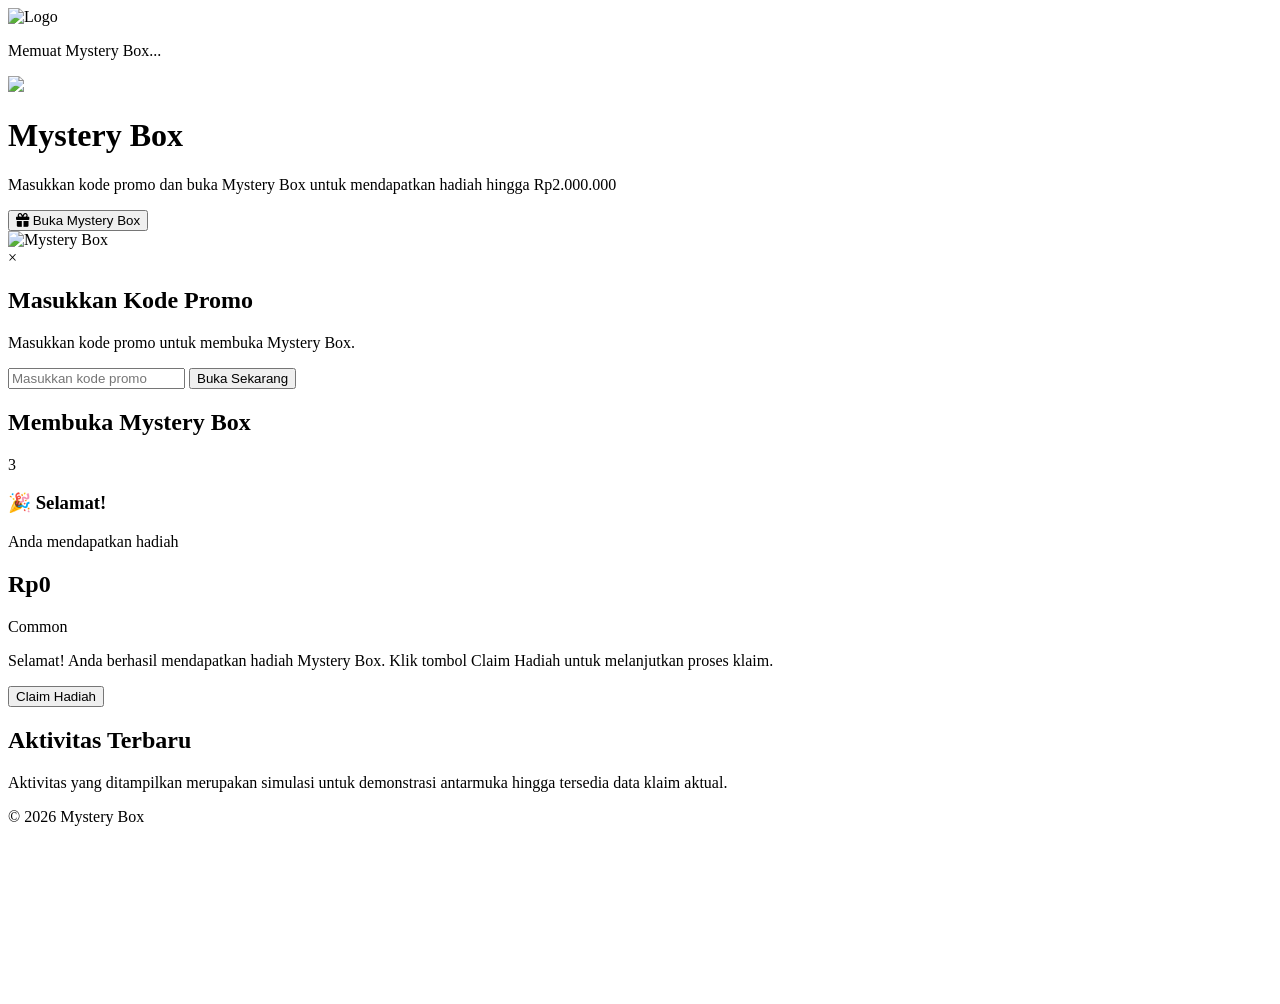
==== index.html @ 214bfc50 "index.html" ====
<!DOCTYPE html>
<html lang="id">
<head>
    <meta charset="UTF-8">
    <meta name="viewport" content="width=device-width, initial-scale=1.0">

    <title>Mystery Box | Klaim Hadiah Eksklusif</title>

    <meta name="description" content="Buka Mystery Box dan menangkan hadiah hingga Rp2.000.000.">

    <!-- Google Font -->
    <link href="https://fonts.googleapis.com/css2?family=Poppins:wght@300;400;500;600;700;800&display=swap" rel="stylesheet">

    <!-- Font Awesome -->
    <link rel="stylesheet"
    href="https://cdnjs.cloudflare.com/ajax/libs/font-awesome/6.7.2/css/all.min.css">

    <!-- CSS -->
    <link rel="stylesheet" href="style.css">
</head>

<body>

<!--=====================================
    LOADING SCREEN
======================================-->

<div id="loader">

    <div class="loader-logo">
        <img src="images/logo.png" alt="Logo">
    </div>

    <div class="loader-spinner"></div>

    <p>Memuat Mystery Box...</p>

</div>

<!--=====================================
    PARTICLE BACKGROUND
======================================-->

<div id="particles"></div>

<!--=====================================
    HERO
======================================-->

<header class="hero">

<div class="overlay"></div>

<div class="hero-content">

    <img src="images/logo.png" class="logo">

    <h1>
        Mystery Box
    </h1>

    <p>

        Masukkan kode promo dan buka Mystery Box
        untuk mendapatkan hadiah hingga

        <span>Rp2.000.000</span>

    </p>

    <button id="openPromo">

        <i class="fa-solid fa-gift"></i>

        Buka Mystery Box

    </button>

</div>

</header>

<!--=====================================
    MYSTERY BOX
======================================-->

<section class="box-section">

<div class="box-container">

    <div id="mysteryBox">

        <img src="images/box.png" alt="Mystery Box">

    </div>

</div>

</section>

<!--=====================================
    PROMO MODAL
======================================-->

<div id="promoModal" class="modal">

<div class="modal-content">

    <span class="closeModal">&times;</span>

    <h2>

        Masukkan Kode Promo

    </h2>

    <p>

        Masukkan kode promo untuk membuka Mystery Box.

    </p>

    <input
    type="text"
    id="promoCode"
    placeholder="Masukkan kode promo">

    <button id="submitPromo">

        Buka Sekarang

    </button>

    <small id="promoMessage"></small>

</div>

</div>

<!--=====================================
    COUNTDOWN
======================================-->

<section id="countdownSection">

<h2>

Membuka Mystery Box

</h2>

<div id="countdown">

3

</div>

</section>

<!--=====================================
    REWARD
======================================-->

<section id="rewardSection">

<div class="reward-card">

    <h3>

        🎉 Selamat!

    </h3>

    <p>

        Anda mendapatkan hadiah

    </p>

    <h1 id="rewardAmount">

        Rp0

    </h1>

    <span id="rewardTier">

        Common

    </span>

    <p class="reward-text">

        Selamat!
        Anda berhasil mendapatkan hadiah Mystery Box.

        Klik tombol Claim Hadiah
        untuk melanjutkan proses klaim.

    </p>

    <button id="claimReward">

        Claim Hadiah

    </button>

</div>

</section>

<!--=====================================
    ACTIVITY FEED
======================================-->

<section class="activity">

<h2>

Aktivitas Terbaru

</h2>

<div id="activityFeed">

<!-- Javascript -->

</div>

<p class="activity-note">

Aktivitas yang ditampilkan merupakan simulasi
untuk demonstrasi antarmuka hingga tersedia
data klaim aktual.

</p>

</section>

<!--=====================================
    FOOTER
======================================-->

<footer>

<p>

© 2026 Mystery Box

</p>

</footer>

<!--=====================================
    CONFETTI
======================================-->

<canvas id="confetti"></canvas>

<!--=====================================
    AUDIO
======================================-->

<audio id="openSound">

<source src="audio/open.mp3" type="audio/mpeg">

</audio>

<audio id="winSound">

<source src="audio/win.mp3" type="audio/mpeg">

</audio>

<!--=====================================
    JAVASCRIPT
======================================-->

<script src="script.js"></script>

</body>
</html>
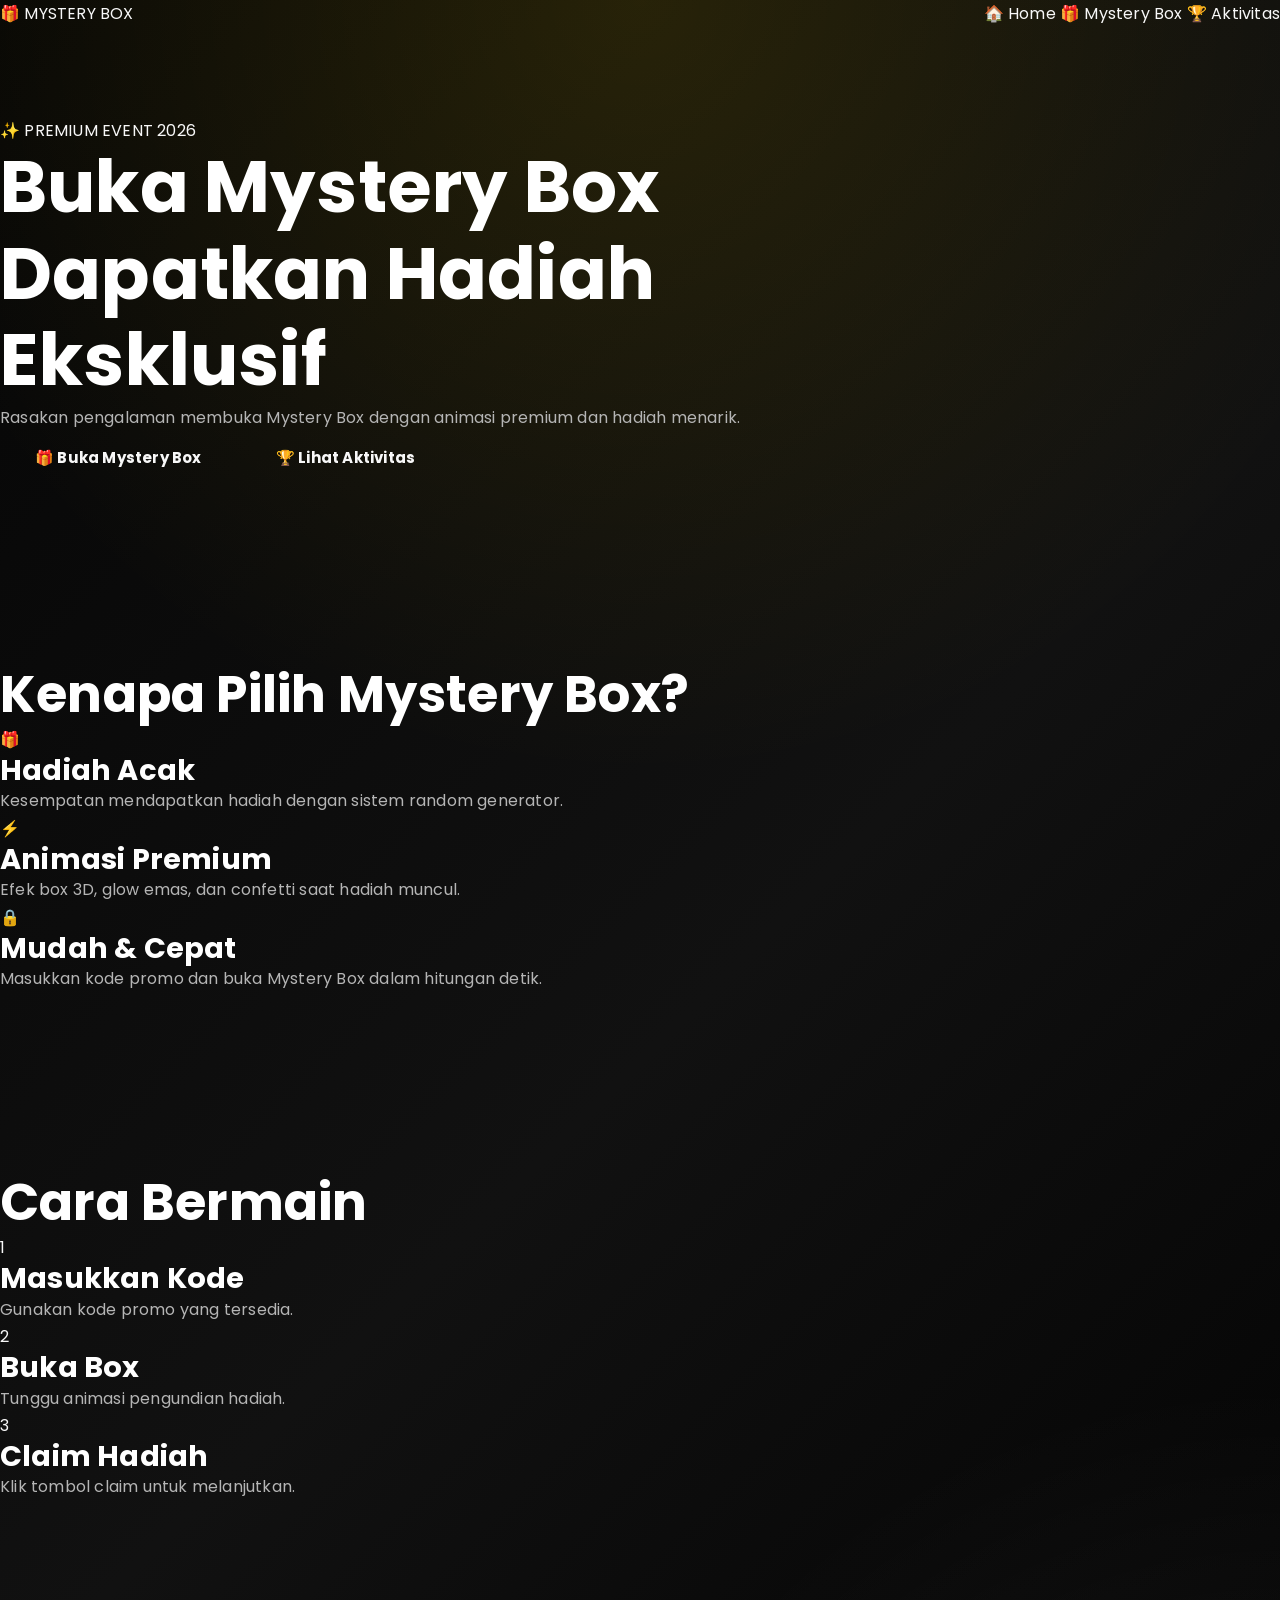
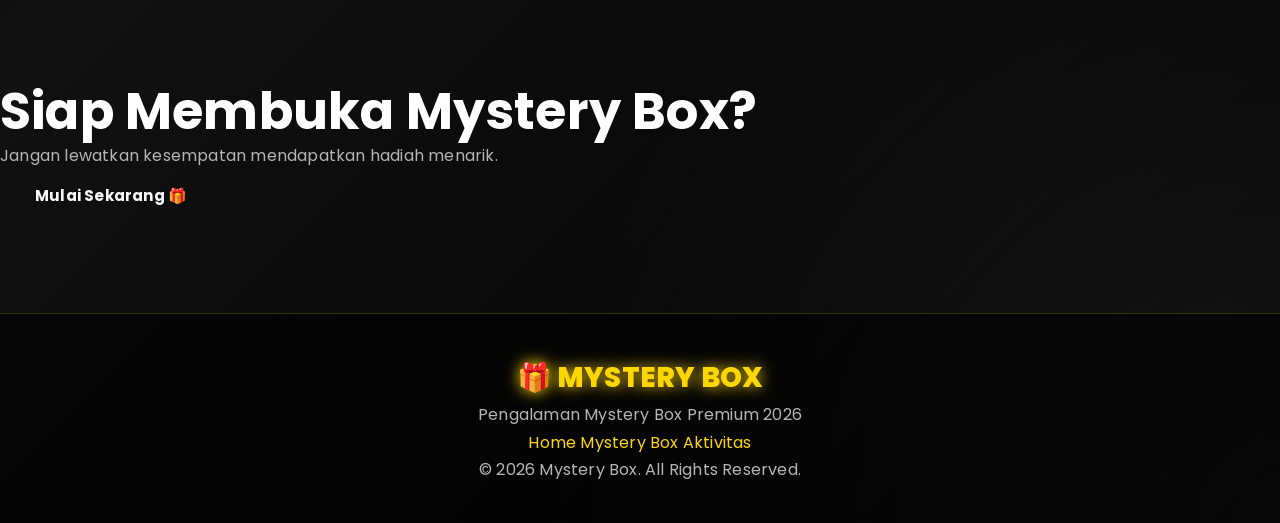
==== commit 01a726e9: "index.html" ====
--- a/index.html
+++ b/index.html
@@ -1,283 +1,537 @@
 <!DOCTYPE html>
 <html lang="id">
+
 <head>
-    <meta charset="UTF-8">
-    <meta name="viewport" content="width=device-width, initial-scale=1.0">
-
-    <title>Mystery Box | Klaim Hadiah Eksklusif</title>
-
-    <meta name="description" content="Buka Mystery Box dan menangkan hadiah hingga Rp2.000.000.">
-
-    <!-- Google Font -->
-    <link href="https://fonts.googleapis.com/css2?family=Poppins:wght@300;400;500;600;700;800&display=swap" rel="stylesheet">
-
-    <!-- Font Awesome -->
-    <link rel="stylesheet"
-    href="https://cdnjs.cloudflare.com/ajax/libs/font-awesome/6.7.2/css/all.min.css">
-
-    <!-- CSS -->
-    <link rel="stylesheet" href="style.css">
+
+<meta charset="UTF-8">
+
+<meta name="viewport" content="width=device-width, initial-scale=1.0">
+
+
+<title>
+Mystery Box Premium
+</title>
+
+
+<meta name="description" content="
+Buka Mystery Box Premium dan dapatkan hadiah menarik.
+">
+
+
+<!-- GOOGLE FONT -->
+
+<link rel="preconnect" href="https://fonts.googleapis.com">
+
+<link rel="preconnect" href="https://fonts.gstatic.com" crossorigin>
+
+
+<link href="
+https://fonts.googleapis.com/css2?family=Poppins:wght@300;400;500;600;700;800;900&display=swap
+" rel="stylesheet">
+
+
+
+<!-- CSS GLOBAL -->
+
+<link rel="stylesheet" href="style.css">
+
+
 </head>
 
+
+
 <body>
 
-<!--=====================================
-    LOADING SCREEN
-======================================-->
-
-<div id="loader">
-
-    <div class="loader-logo">
-        <img src="images/logo.png" alt="Logo">
-    </div>
-
-    <div class="loader-spinner"></div>
-
-    <p>Memuat Mystery Box...</p>
-
-</div>
-
-<!--=====================================
-    PARTICLE BACKGROUND
-======================================-->
-
-<div id="particles"></div>
-
-<!--=====================================
-    HERO
-======================================-->
-
-<header class="hero">
-
-<div class="overlay"></div>
+
+<!-- =====================
+NAVBAR
+===================== -->
+
+
+<header class="navbar">
+
+
+<div class="logo">
+
+🎁 MYSTERY BOX
+
+</div>
+
+
+
+<nav>
+
+
+<a href="index.html" class="active">
+
+🏠 Home
+
+</a>
+
+
+<a href="mystery-box.html">
+
+🎁 Mystery Box
+
+</a>
+
+
+
+<a href="aktivitas.html">
+
+🏆 Aktivitas
+
+</a>
+
+
+</nav>
+
+
+</header>
+
+
+
+
+
+
+
+<!-- =====================
+HERO HOME
+===================== -->
+
+
+<section class="home-hero">
+
+
+
+<div class="hero-overlay"></div>
+
+
 
 <div class="hero-content">
 
-    <img src="images/logo.png" class="logo">
-
-    <h1>
-        Mystery Box
-    </h1>
-
-    <p>
-
-        Masukkan kode promo dan buka Mystery Box
-        untuk mendapatkan hadiah hingga
-
-        <span>Rp2.000.000</span>
-
-    </p>
-
-    <button id="openPromo">
-
-        <i class="fa-solid fa-gift"></i>
-
-        Buka Mystery Box
-
-    </button>
-
-</div>
-
-</header>
-
-<!--=====================================
-    MYSTERY BOX
-======================================-->
-
-<section class="box-section">
-
-<div class="box-container">
-
-    <div id="mysteryBox">
-
-        <img src="images/box.png" alt="Mystery Box">
-
-    </div>
-
-</div>
+
+
+<div class="premium-badge">
+
+✨ PREMIUM EVENT 2026
+
+</div>
+
+
+
+
+<h1>
+
+Buka
+
+<span>
+Mystery Box
+</span>
+
+<br>
+
+Dapatkan Hadiah Eksklusif
+
+</h1>
+
+
+
+<p>
+
+Rasakan pengalaman membuka Mystery Box
+dengan animasi premium dan hadiah menarik.
+
+</p>
+
+
+
+
+<div class="hero-buttons">
+
+
+<a href="mystery-box.html" 
+class="btn gold-btn">
+
+
+🎁 Buka Mystery Box
+
+
+</a>
+
+
+
+<a href="aktivitas.html"
+class="btn outline-btn">
+
+
+🏆 Lihat Aktivitas
+
+
+</a>
+
+
+
+</div>
+
+
+
+</div>
+
+
 
 </section>
 
-<!--=====================================
-    PROMO MODAL
-======================================-->
-
-<div id="promoModal" class="modal">
-
-<div class="modal-content">
-
-    <span class="closeModal">&times;</span>
-
-    <h2>
-
-        Masukkan Kode Promo
-
-    </h2>
-
-    <p>
-
-        Masukkan kode promo untuk membuka Mystery Box.
-
-    </p>
-
-    <input
-    type="text"
-    id="promoCode"
-    placeholder="Masukkan kode promo">
-
-    <button id="submitPromo">
-
-        Buka Sekarang
-
-    </button>
-
-    <small id="promoMessage"></small>
-
-</div>
-
-</div>
-
-<!--=====================================
-    COUNTDOWN
-======================================-->
-
-<section id="countdownSection">
+
+
+
+
+
+
+
+<!-- =====================
+FEATURE SECTION
+===================== -->
+
+
+<section class="features">
+
+
 
 <h2>
 
-Membuka Mystery Box
+Kenapa Pilih Mystery Box?
 
 </h2>
 
-<div id="countdown">
-
+
+
+
+<div class="feature-container">
+
+
+
+<div class="feature-card">
+
+
+<div class="feature-icon">
+
+🎁
+
+</div>
+
+
+<h3>
+
+Hadiah Acak
+
+</h3>
+
+
+<p>
+
+Kesempatan mendapatkan hadiah
+dengan sistem random generator.
+
+</p>
+
+
+</div>
+
+
+
+
+
+<div class="feature-card">
+
+
+<div class="feature-icon">
+
+⚡
+
+</div>
+
+
+<h3>
+
+Animasi Premium
+
+</h3>
+
+
+<p>
+
+Efek box 3D, glow emas,
+dan confetti saat hadiah muncul.
+
+</p>
+
+
+</div>
+
+
+
+
+
+
+<div class="feature-card">
+
+
+<div class="feature-icon">
+
+🔒
+
+</div>
+
+
+<h3>
+
+Mudah & Cepat
+
+</h3>
+
+
+<p>
+
+Masukkan kode promo dan buka
+Mystery Box dalam hitungan detik.
+
+</p>
+
+
+</div>
+
+
+
+</div>
+
+
+</section>
+
+
+
+
+
+
+
+
+
+
+<!-- =====================
+HOW TO PLAY
+===================== -->
+
+
+<section class="how-section">
+
+
+<h2>
+
+Cara Bermain
+
+</h2>
+
+
+
+
+<div class="step-container">
+
+
+
+<div class="step-card">
+
+<span>
+1
+</span>
+
+<h3>
+Masukkan Kode
+</h3>
+
+<p>
+Gunakan kode promo yang tersedia.
+</p>
+
+</div>
+
+
+
+
+
+<div class="step-card">
+
+<span>
+2
+</span>
+
+<h3>
+Buka Box
+</h3>
+
+<p>
+Tunggu animasi pengundian hadiah.
+</p>
+
+</div>
+
+
+
+
+
+<div class="step-card">
+
+<span>
 3
-
-</div>
+</span>
+
+<h3>
+Claim Hadiah
+</h3>
+
+<p>
+Klik tombol claim untuk melanjutkan.
+</p>
+
+</div>
+
+
+
+</div>
+
 
 </section>
 
-<!--=====================================
-    REWARD
-======================================-->
-
-<section id="rewardSection">
-
-<div class="reward-card">
-
-    <h3>
-
-        🎉 Selamat!
-
-    </h3>
-
-    <p>
-
-        Anda mendapatkan hadiah
-
-    </p>
-
-    <h1 id="rewardAmount">
-
-        Rp0
-
-    </h1>
-
-    <span id="rewardTier">
-
-        Common
-
-    </span>
-
-    <p class="reward-text">
-
-        Selamat!
-        Anda berhasil mendapatkan hadiah Mystery Box.
-
-        Klik tombol Claim Hadiah
-        untuk melanjutkan proses klaim.
-
-    </p>
-
-    <button id="claimReward">
-
-        Claim Hadiah
-
-    </button>
-
-</div>
+
+
+
+
+
+
+
+
+
+<!-- =====================
+CTA SECTION
+===================== -->
+
+
+<section class="cta-box">
+
+
+
+<h2>
+
+Siap Membuka Mystery Box?
+
+</h2>
+
+
+
+<p>
+
+Jangan lewatkan kesempatan mendapatkan hadiah menarik.
+
+</p>
+
+
+
+<a href="mystery-box.html"
+class="btn gold-btn">
+
+
+Mulai Sekarang 🎁
+
+
+</a>
+
+
 
 </section>
 
-<!--=====================================
-    ACTIVITY FEED
-======================================-->
-
-<section class="activity">
-
-<h2>
-
-Aktivitas Terbaru
-
-</h2>
-
-<div id="activityFeed">
-
-<!-- Javascript -->
-
-</div>
-
-<p class="activity-note">
-
-Aktivitas yang ditampilkan merupakan simulasi
-untuk demonstrasi antarmuka hingga tersedia
-data klaim aktual.
-
-</p>
-
-</section>
-
-<!--=====================================
-    FOOTER
-======================================-->
-
-<footer>
-
-<p>
-
-© 2026 Mystery Box
-
-</p>
+
+
+
+
+
+
+
+
+<!-- =====================
+FOOTER
+===================== -->
+
+
+<footer class="footer">
+
+
+<div class="footer-logo">
+
+🎁 MYSTERY BOX
+
+</div>
+
+
+
+<p>
+
+Pengalaman Mystery Box Premium 2026
+
+</p>
+
+
+
+<div class="footer-menu">
+
+
+<a href="index.html">
+
+Home
+
+</a>
+
+
+<a href="mystery-box.html">
+
+Mystery Box
+
+</a>
+
+
+<a href="aktivitas.html">
+
+Aktivitas
+
+</a>
+
+
+</div>
+
+
+
+<p class="copyright">
+
+© 2026 Mystery Box. All Rights Reserved.
+
+</p>
+
+
 
 </footer>
 
-<!--=====================================
-    CONFETTI
-======================================-->
-
-<canvas id="confetti"></canvas>
-
-<!--=====================================
-    AUDIO
-======================================-->
-
-<audio id="openSound">
-
-<source src="audio/open.mp3" type="audio/mpeg">
-
-</audio>
-
-<audio id="winSound">
-
-<source src="audio/win.mp3" type="audio/mpeg">
-
-</audio>
-
-<!--=====================================
-    JAVASCRIPT
-======================================-->
+
+
+
+
+
+
+
+
+<!-- JAVASCRIPT GLOBAL -->
 
 <script src="script.js"></script>
 
+
+
 </body>
+
 </html>
--- a/style.css
+++ b/style.css
@@ -0,0 +1,4083 @@
+/* ===========================================================
+   MYSTERY BOX WEBSITE
+   STYLE.CSS
+   PART 1A-1
+   Reset • Root • Body • Typography • Scrollbar
+=========================================================== */
+
+/* ==========================
+   GOOGLE FONT
+========================== */
+
+@import url('https://fonts.googleapis.com/css2?family=Poppins:wght@300;400;500;600;700;800&display=swap');
+
+/* ==========================
+   RESET CSS
+========================== */
+
+*,
+*::before,
+*::after{
+    margin:0;
+    padding:0;
+    box-sizing:border-box;
+}
+
+html{
+    scroll-behavior:smooth;
+    -webkit-text-size-adjust:100%;
+}
+
+body{
+    min-height:100vh;
+}
+
+img{
+    display:block;
+    max-width:100%;
+}
+
+a{
+    text-decoration:none;
+    color:inherit;
+}
+
+button,
+input{
+    border:none;
+    outline:none;
+    font-family:inherit;
+}
+
+button{
+    cursor:pointer;
+    background:none;
+}
+
+ul{
+    list-style:none;
+}
+
+/* ==========================
+   ROOT VARIABLES
+========================== */
+
+:root{
+
+    /* ===== COLORS ===== */
+
+    --gold:#FFD700;
+    --gold-light:#FFE88A;
+    --gold-dark:#D4AF37;
+
+    --white:#ffffff;
+    --black:#000000;
+
+    --bg-dark:#070707;
+    --bg-card:#111111;
+    --bg-card-2:#181818;
+
+    --text:#F8F8F8;
+    --text-muted:#B5B5B5;
+
+    --success:#2ECC71;
+    --danger:#E74C3C;
+
+    /* ===== GRADIENT ===== */
+
+    --gold-gradient:
+    linear-gradient(
+        135deg,
+        #FFD700,
+        #FFE88A,
+        #D4AF37
+    );
+
+    --dark-gradient:
+    linear-gradient(
+        180deg,
+        #050505,
+        #0F0F0F,
+        #181818
+    );
+
+    /* ===== SHADOW ===== */
+
+    --shadow-gold:
+    0 0 10px rgba(255,215,0,.35),
+    0 0 20px rgba(255,215,0,.25),
+    0 0 35px rgba(255,215,0,.15);
+
+    --shadow-dark:
+    0 15px 35px rgba(0,0,0,.45);
+
+    /* ===== BORDER ===== */
+
+    --border-gold:
+    1px solid rgba(255,215,0,.25);
+
+    --border-light:
+    1px solid rgba(255,255,255,.08);
+
+    /* ===== RADIUS ===== */
+
+    --radius-sm:8px;
+    --radius-md:16px;
+    --radius-lg:24px;
+    --radius-xl:32px;
+    --radius-full:999px;
+
+    /* ===== TRANSITION ===== */
+
+    --transition:
+    .35s ease;
+
+    /* ===== MAX WIDTH ===== */
+
+    --container:1200px;
+
+}
+
+/* ==========================
+   BODY
+========================== */
+
+body{
+
+    font-family:'Poppins',sans-serif;
+
+    color:var(--text);
+
+    background:var(--bg-dark);
+
+    overflow-x:hidden;
+
+    position:relative;
+
+    line-height:1.7;
+
+    letter-spacing:.2px;
+
+    -webkit-font-smoothing:antialiased;
+
+    text-rendering:optimizeLegibility;
+
+}
+
+/* ==========================
+   TYPOGRAPHY
+========================== */
+
+h1,
+h2,
+h3,
+h4,
+h5,
+h6{
+
+    font-weight:700;
+
+    line-height:1.2;
+
+    color:var(--white);
+
+}
+
+h1{
+
+    font-size:clamp(2.5rem,6vw,4.5rem);
+
+}
+
+h2{
+
+    font-size:clamp(2rem,5vw,3.2rem);
+
+}
+
+h3{
+
+    font-size:1.8rem;
+
+}
+
+p{
+
+    color:var(--text-muted);
+
+    font-size:1rem;
+
+}
+
+small{
+
+    color:#999;
+
+}
+
+strong{
+
+    color:var(--gold);
+
+}
+
+/* ==========================
+   TEXT SELECTION
+========================== */
+
+::selection{
+
+    background:var(--gold);
+
+    color:#000;
+
+}
+
+::-moz-selection{
+
+    background:var(--gold);
+
+    color:#000;
+
+}
+
+/* ==========================
+   PREMIUM SCROLLBAR
+========================== */
+
+::-webkit-scrollbar{
+
+    width:10px;
+
+}
+
+::-webkit-scrollbar-track{
+
+    background:#0B0B0B;
+
+}
+
+::-webkit-scrollbar-thumb{
+
+    background:linear-gradient(
+        to bottom,
+        #FFD700,
+        #D4AF37
+    );
+
+    border-radius:20px;
+
+}
+
+::-webkit-scrollbar-thumb:hover{
+
+    background:#FFE88A;
+
+}
+
+/* Firefox */
+
+html{
+
+    scrollbar-color:#D4AF37 #0B0B0B;
+
+    scrollbar-width:thin;
+
+}
+
+/* ==========================
+   GLOBAL CONTAINER
+========================== */
+
+.container{
+
+    width:min(
+        var(--container),
+        calc(100% - 40px)
+    );
+
+    margin-inline:auto;
+
+}
+
+/* ==========================
+   SECTION DEFAULT
+========================== */
+
+section{
+
+    position:relative;
+
+    padding:90px 0;
+
+}
+
+/* ==========================
+   HIDDEN
+========================== */
+
+.hidden{
+
+    display:none !important;
+
+}
+
+/* ==========================
+   GOLD TEXT
+========================== */
+
+.text-gold{
+
+    color:var(--gold);
+
+}
+
+/* ==========================
+   CENTER
+========================== */
+
+.text-center{
+
+    text-align:center;
+
+}
+
+/* ==========================================================
+   PART 1A-2
+   BACKGROUND
+   OVERLAY
+   CONTAINER
+   UTILITY CLASS
+   GLASS EFFECT
+========================================================== */
+
+
+/* ==========================================================
+   GLOBAL BACKGROUND
+========================================================== */
+
+body {
+    position: relative;
+    min-height: 100vh;
+    overflow-x: hidden;
+    background:
+        radial-gradient(
+            circle at top,
+            rgba(255, 215, 0, 0.12),
+            transparent 35%
+        ),
+        radial-gradient(
+            circle at bottom right,
+            rgba(255, 255, 255, 0.08),
+            transparent 30%
+        ),
+        linear-gradient(
+            135deg,
+            #050505,
+            #111111,
+            #000000
+        );
+}
+
+
+/* ==========================================================
+   BACKGROUND IMAGE SUPPORT
+   (Untuk images/bg.jpg)
+========================================================== */
+
+.bg-image {
+    position: fixed;
+    inset: 0;
+    width: 100%;
+    height: 100%;
+
+    background-image:
+        linear-gradient(
+            rgba(0,0,0,0.75),
+            rgba(0,0,0,0.9)
+        ),
+        url("../images/bg.jpg");
+
+    background-size: cover;
+    background-position: center;
+
+    z-index: -5;
+}
+
+
+/* ==========================================================
+   GOLD LIGHT EFFECT
+========================================================== */
+
+.gold-light {
+    position: fixed;
+
+    width: 500px;
+    height: 500px;
+
+    background:
+        radial-gradient(
+            circle,
+            rgba(255,215,0,0.25),
+            transparent 70%
+        );
+
+    filter: blur(40px);
+
+    animation:
+        floatingLight 8s infinite alternate ease-in-out;
+
+    z-index: -3;
+}
+
+
+.gold-light.top {
+    top: -200px;
+    left: -150px;
+}
+
+
+.gold-light.bottom {
+
+    bottom: -200px;
+    right: -150px;
+
+    animation-delay: 3s;
+
+}
+
+
+/* ==========================================================
+   DARK OVERLAY
+========================================================== */
+
+.page-overlay {
+
+    position: fixed;
+
+    inset:0;
+
+    background:
+        linear-gradient(
+            rgba(0,0,0,.35),
+            rgba(0,0,0,.65)
+        );
+
+    pointer-events:none;
+
+    z-index:-2;
+
+}
+
+
+
+/* ==========================================================
+   PARTICLE BACKGROUND
+========================================================== */
+
+.particle {
+
+    position: absolute;
+
+    width: 6px;
+    height: 6px;
+
+    background:
+        radial-gradient(
+            circle,
+            #ffd700,
+            transparent
+        );
+
+    border-radius:50%;
+
+    opacity:.7;
+
+    animation:
+        particleMove
+        linear
+        infinite;
+
+}
+
+
+
+@keyframes particleMove {
+
+
+    0% {
+
+        transform:
+            translateY(100vh)
+            scale(.5);
+
+        opacity:0;
+
+    }
+
+
+    30% {
+
+        opacity:1;
+
+    }
+
+
+    100% {
+
+        transform:
+            translateY(-120vh)
+            scale(1.3);
+
+        opacity:0;
+
+    }
+
+}
+
+
+
+/* ==========================================================
+   MAIN CONTAINER
+========================================================== */
+
+
+.container {
+
+    width:100%;
+
+    max-width:1200px;
+
+    margin:auto;
+
+    padding:
+
+        0 25px;
+
+}
+
+
+
+/* ==========================================================
+   SECTION STYLE
+========================================================== */
+
+
+.section {
+
+    position:relative;
+
+    padding:
+
+        80px 0;
+
+}
+
+
+
+/* ==========================================================
+   FLEX UTILITIES
+========================================================== */
+
+
+.flex {
+
+    display:flex;
+
+}
+
+
+.flex-center {
+
+    display:flex;
+
+    justify-content:center;
+
+    align-items:center;
+
+}
+
+
+.flex-between {
+
+    display:flex;
+
+    justify-content:space-between;
+
+    align-items:center;
+
+}
+
+
+
+.flex-column {
+
+    flex-direction:column;
+
+}
+
+
+
+
+/* ==========================================================
+   GRID UTILITIES
+========================================================== */
+
+
+.grid {
+
+    display:grid;
+
+}
+
+
+
+.grid-center {
+
+    display:grid;
+
+    place-items:center;
+
+}
+
+
+
+
+/* ==========================================================
+   TEXT UTILITIES
+========================================================== */
+
+
+.text-center {
+
+    text-align:center;
+
+}
+
+
+
+.text-gold {
+
+
+    color:#ffd700;
+
+
+}
+
+
+
+.text-white {
+
+    color:#ffffff;
+
+}
+
+
+
+.text-muted {
+
+
+    color:
+
+    rgba(255,255,255,.65);
+
+
+}
+
+
+
+
+/* ==========================================================
+   GOLD GRADIENT TEXT
+========================================================== */
+
+
+.gold-text {
+
+
+    background:
+
+    linear-gradient(
+
+        90deg,
+
+        #fff3a0,
+
+        #ffd700,
+
+        #ffae00
+
+    );
+
+
+    -webkit-background-clip:text;
+
+    background-clip:text;
+
+
+    color:transparent;
+
+
+}
+
+
+
+
+/* ==========================================================
+   GLASS CARD EFFECT
+========================================================== */
+
+
+.glass {
+
+
+    background:
+
+    rgba(255,255,255,.06);
+
+
+    border:
+
+    1px solid
+
+    rgba(255,215,0,.25);
+
+
+
+    backdrop-filter:
+
+    blur(15px);
+
+
+
+    -webkit-backdrop-filter:
+
+    blur(15px);
+
+
+
+    box-shadow:
+
+    0 10px 40px
+
+    rgba(0,0,0,.5);
+
+
+
+}
+
+
+
+/* ==========================================================
+   PREMIUM CARD
+========================================================== */
+
+
+.premium-card {
+
+
+    position:relative;
+
+
+    overflow:hidden;
+
+
+
+    border-radius:25px;
+
+
+
+    background:
+
+
+    linear-gradient(
+
+        145deg,
+
+        rgba(255,255,255,.10),
+
+        rgba(255,255,255,.03)
+
+    );
+
+
+
+    border:
+
+    1px solid
+
+    rgba(255,215,0,.3);
+
+
+
+    box-shadow:
+
+
+    0 0 30px
+
+    rgba(255,215,0,.12);
+
+
+
+}
+
+
+
+/* ==========================================================
+   GOLD BORDER ANIMATION
+========================================================== */
+
+
+.gold-border {
+
+
+    position:relative;
+
+
+}
+
+
+
+.gold-border::before {
+
+
+    content:"";
+
+
+    position:absolute;
+
+
+    inset:0;
+
+
+    border-radius:inherit;
+
+
+    padding:1px;
+
+
+
+    background:
+
+
+    linear-gradient(
+
+        90deg,
+
+        transparent,
+
+        #ffd700,
+
+        transparent
+
+    );
+
+
+
+    mask:
+
+    linear-gradient(#fff 0 0)
+
+    content-box,
+
+    linear-gradient(#fff 0 0);
+
+
+
+    mask-composite:
+
+    exclude;
+
+
+
+    animation:
+
+
+    borderMove
+
+    4s linear infinite;
+
+
+
+}
+
+
+
+
+
+@keyframes borderMove {
+
+
+    from {
+
+        transform:
+
+        rotate(0deg);
+
+    }
+
+
+    to {
+
+        transform:
+
+        rotate(360deg);
+
+    }
+
+
+}
+
+
+
+
+/* ==========================================================
+   HIDDEN CLASS
+========================================================== */
+
+
+.hidden {
+
+    display:none !important;
+
+}
+
+
+
+.visible {
+
+    display:block !important;
+
+}
+
+
+
+
+/* ==========================================================
+   SMOOTH TRANSITION
+========================================================== */
+
+
+.smooth {
+
+    transition:
+
+    all .35s ease;
+
+}
+
+
+
+
+/* ==========================================================
+   FLOATING ANIMATION
+========================================================== */
+
+
+@keyframes floatingLight {
+
+
+    0% {
+
+        transform:
+
+        translateY(0)
+        scale(1);
+
+    }
+
+
+
+    100% {
+
+        transform:
+
+        translateY(50px)
+        scale(1.15);
+
+    }
+
+
+}
+
+/* =====================================================
+   PART 1A-3
+   GLOBAL HELPER
+   BUTTON BASE
+   ANIMATION BASE
+   TRANSITION
+===================================================== */
+
+
+/* =====================================================
+   GLOBAL HELPER
+===================================================== */
+
+.container {
+    width: 100%;
+    max-width: 1200px;
+    margin: 0 auto;
+    padding: 0 20px;
+}
+
+
+.text-center {
+    text-align: center;
+}
+
+
+.flex {
+    display: flex;
+}
+
+
+.flex-center {
+    display: flex;
+    align-items: center;
+    justify-content: center;
+}
+
+
+.flex-between {
+    display: flex;
+    align-items: center;
+    justify-content: space-between;
+}
+
+
+.grid {
+    display: grid;
+}
+
+
+.hidden {
+    display: none !important;
+}
+
+
+.visible {
+    display: block !important;
+}
+
+
+.no-select {
+    user-select: none;
+}
+
+
+.pointer {
+    cursor: pointer;
+}
+
+
+.relative {
+    position: relative;
+}
+
+
+.absolute {
+    position: absolute;
+}
+
+
+
+/* =====================================================
+   PREMIUM GLASS EFFECT
+===================================================== */
+
+.glass {
+    background: rgba(255,255,255,0.08);
+
+    backdrop-filter: blur(15px);
+    -webkit-backdrop-filter: blur(15px);
+
+    border: 1px solid rgba(255,255,255,0.15);
+
+    box-shadow:
+        0 10px 40px rgba(0,0,0,0.4);
+}
+
+
+.gold-border {
+
+    border: 1px solid var(--gold-primary);
+
+    box-shadow:
+        0 0 10px rgba(255,215,0,0.5),
+        inset 0 0 10px rgba(255,215,0,0.2);
+
+}
+
+
+
+/* =====================================================
+   TEXT EFFECT
+===================================================== */
+
+
+.gold-text {
+
+    background:
+    linear-gradient(
+        90deg,
+        #fff2a8,
+        #ffd700,
+        #fff5b0
+    );
+
+    -webkit-background-clip:text;
+    -webkit-text-fill-color:transparent;
+
+}
+
+
+.glow-text {
+
+    text-shadow:
+        0 0 5px rgba(255,215,0,.7),
+        0 0 15px rgba(255,215,0,.5),
+        0 0 30px rgba(255,215,0,.3);
+
+}
+
+
+
+/* =====================================================
+   BUTTON BASE
+===================================================== */
+
+
+.btn {
+
+    position:relative;
+
+    display:inline-flex;
+
+    align-items:center;
+
+    justify-content:center;
+
+    gap:10px;
+
+
+    padding:14px 35px;
+
+
+    border:none;
+
+    outline:none;
+
+
+    font-family:inherit;
+
+    font-size:15px;
+
+    font-weight:700;
+
+
+    border-radius:50px;
+
+
+    cursor:pointer;
+
+
+    transition:
+    transform .3s ease,
+    box-shadow .3s ease,
+    background .3s ease;
+
+
+    overflow:hidden;
+
+}
+
+
+
+.btn:hover {
+
+    transform:
+    translateY(-3px);
+
+}
+
+
+
+.btn:active {
+
+    transform:
+    scale(.96);
+
+}
+
+
+
+/* =====================================================
+   GOLD BUTTON
+===================================================== */
+
+
+.btn-gold {
+
+
+    color:#111;
+
+
+    background:
+    linear-gradient(
+        135deg,
+        #fff3a3,
+        #ffd700,
+        #b8860b
+    );
+
+
+    box-shadow:
+
+    0 0 15px rgba(255,215,0,.5),
+
+    0 10px 30px rgba(0,0,0,.5);
+
+
+}
+
+
+
+.btn-gold:hover {
+
+
+    box-shadow:
+
+    0 0 25px rgba(255,215,0,.9),
+
+    0 15px 40px rgba(255,215,0,.3);
+
+
+}
+
+
+
+/* =====================================================
+   BUTTON SHINE EFFECT
+===================================================== */
+
+
+.btn::before {
+
+
+    content:"";
+
+
+    position:absolute;
+
+
+    top:0;
+
+    left:-100%;
+
+
+    width:70%;
+
+
+    height:100%;
+
+
+    background:
+
+    linear-gradient(
+        120deg,
+        transparent,
+        rgba(255,255,255,.8),
+        transparent
+    );
+
+
+    transform:
+    skewX(-25deg);
+
+
+    transition:.7s;
+
+
+}
+
+
+
+.btn:hover::before {
+
+
+    left:130%;
+
+
+}
+
+
+
+
+/* =====================================================
+   OUTLINE BUTTON
+===================================================== */
+
+
+.btn-outline {
+
+
+    color:white;
+
+
+    background:
+    transparent;
+
+
+    border:
+
+    1px solid var(--gold-primary);
+
+
+
+}
+
+
+
+.btn-outline:hover {
+
+
+    background:
+
+    rgba(255,215,0,.15);
+
+
+    box-shadow:
+
+    0 0 20px rgba(255,215,0,.5);
+
+
+}
+
+
+
+
+/* =====================================================
+   LOADING EFFECT
+===================================================== */
+
+
+.loading {
+
+
+    width:35px;
+
+    height:35px;
+
+
+    border-radius:50%;
+
+
+    border:
+
+    4px solid rgba(255,255,255,.2);
+
+
+    border-top-color:
+
+    var(--gold-primary);
+
+
+
+    animation:
+
+    spin 1s linear infinite;
+
+
+}
+
+
+
+
+/* =====================================================
+   ANIMATION BASE
+===================================================== */
+
+
+.fade-in {
+
+
+    animation:
+
+    fadeIn .8s ease forwards;
+
+
+}
+
+
+
+.fade-up {
+
+
+    animation:
+
+    fadeUp .8s ease forwards;
+
+
+}
+
+
+
+.scale-in {
+
+
+    animation:
+
+    scaleIn .5s ease forwards;
+
+
+}
+
+
+
+.slide-left {
+
+
+    animation:
+
+    slideLeft .8s ease forwards;
+
+
+}
+
+
+
+.slide-right {
+
+
+    animation:
+
+    slideRight .8s ease forwards;
+
+
+}
+
+
+
+
+/* =====================================================
+   KEYFRAME GLOBAL
+===================================================== */
+
+
+@keyframes fadeIn {
+
+
+    from {
+
+        opacity:0;
+
+    }
+
+
+    to {
+
+        opacity:1;
+
+    }
+
+
+}
+
+
+
+@keyframes fadeUp {
+
+
+    from {
+
+
+        opacity:0;
+
+        transform:
+
+        translateY(40px);
+
+
+    }
+
+
+    to {
+
+
+        opacity:1;
+
+        transform:
+
+        translateY(0);
+
+
+    }
+
+
+}
+
+
+
+
+@keyframes scaleIn {
+
+
+    from {
+
+
+        opacity:0;
+
+        transform:
+
+        scale(.7);
+
+
+    }
+
+
+    to {
+
+
+        opacity:1;
+
+        transform:
+
+        scale(1);
+
+
+    }
+
+
+}
+
+
+
+
+@keyframes slideLeft {
+
+
+    from {
+
+
+        opacity:0;
+
+        transform:
+
+        translateX(50px);
+
+
+    }
+
+
+    to {
+
+
+        opacity:1;
+
+        transform:
+
+        translateX(0);
+
+
+    }
+
+
+}
+
+
+
+
+@keyframes slideRight {
+
+
+    from {
+
+
+        opacity:0;
+
+        transform:
+
+        translateX(-50px);
+
+
+    }
+
+
+    to {
+
+
+        opacity:1;
+
+        transform:
+
+        translateX(0);
+
+
+    }
+
+
+}
+
+
+
+
+
+@keyframes spin {
+
+
+    from {
+
+
+        transform:
+
+        rotate(0deg);
+
+
+    }
+
+
+    to {
+
+
+        transform:
+
+        rotate(360deg);
+
+
+    }
+
+
+}
+
+
+
+/* =====================================================
+   FLOAT ANIMATION
+===================================================== */
+
+
+.float {
+
+
+    animation:
+
+    float 4s ease-in-out infinite;
+
+
+}
+
+
+
+@keyframes float {
+
+
+    0%,
+    100% {
+
+
+        transform:
+
+        translateY(0);
+
+
+    }
+
+
+    50% {
+
+
+        transform:
+
+        translateY(-15px);
+
+
+    }
+
+
+}
+
+
+
+/* =====================================================
+   PULSE GLOW
+===================================================== */
+
+
+.pulse {
+
+
+    animation:
+
+    pulseGlow 2s infinite;
+
+
+}
+
+
+
+@keyframes pulseGlow {
+
+
+    0% {
+
+
+        box-shadow:
+
+        0 0 0 rgba(255,215,0,0);
+
+
+    }
+
+
+    50% {
+
+
+        box-shadow:
+
+        0 0 35px rgba(255,215,0,.8);
+
+
+    }
+
+
+    100% {
+
+
+        box-shadow:
+
+        0 0 0 rgba(255,215,0,0);
+
+
+    }
+
+
+}
+
+
+
+/* =====================================================
+   SMOOTH TRANSITION
+===================================================== */
+
+
+.transition {
+
+    transition:
+
+    all .3s ease;
+
+}
+
+
+.smooth {
+
+    transition:
+
+    .5s cubic-bezier(
+        .25,
+        .8,
+        .25,
+        1
+    );
+
+}
+
+/* =====================================================
+   HEADER SECTION
+===================================================== */
+
+.header {
+    width: 100%;
+    position: fixed;
+    top: 0;
+    left: 0;
+    z-index: 1000;
+    padding: 20px 8%;
+    background: rgba(0, 0, 0, 0.55);
+    backdrop-filter: blur(15px);
+    border-bottom: 1px solid rgba(255, 215, 0, 0.15);
+}
+
+
+.navbar {
+    display: flex;
+    justify-content: space-between;
+    align-items: center;
+}
+
+
+/* LOGO */
+
+.logo {
+    display: flex;
+    align-items: center;
+    gap: 12px;
+    text-decoration: none;
+}
+
+
+.logo img {
+    width: 45px;
+    height: 45px;
+    object-fit: contain;
+    filter: drop-shadow(0 0 15px rgba(255,215,0,.8));
+}
+
+
+.logo-text {
+    font-size: 24px;
+    font-weight: 700;
+    letter-spacing: 1px;
+    color: #fff;
+}
+
+
+.logo-text span {
+    color: var(--gold);
+}
+
+
+/* NAVIGATION */
+
+.nav-menu {
+    display: flex;
+    align-items: center;
+    gap: 35px;
+}
+
+
+.nav-menu a {
+
+    text-decoration: none;
+    color: #fff;
+
+    font-size: 15px;
+    font-weight: 500;
+
+    transition: .3s ease;
+
+    position: relative;
+}
+
+
+
+.nav-menu a::after {
+
+    content:"";
+
+    position:absolute;
+
+    width:0%;
+    height:2px;
+
+    left:0;
+    bottom:-8px;
+
+    background: var(--gold);
+
+    transition:.3s ease;
+
+}
+
+
+
+.nav-menu a:hover {
+
+    color:var(--gold);
+
+}
+
+
+
+.nav-menu a:hover::after {
+
+    width:100%;
+
+}
+
+
+
+/* MOBILE MENU BUTTON */
+
+.menu-btn {
+
+    display:none;
+
+    width:42px;
+    height:42px;
+
+    border-radius:50%;
+
+    border:1px solid rgba(255,215,0,.4);
+
+    background:rgba(255,255,255,.05);
+
+    color:white;
+
+    cursor:pointer;
+
+    font-size:22px;
+
+}
+
+
+
+/* =====================================================
+   HERO SECTION
+===================================================== */
+
+
+.hero {
+
+    min-height:100vh;
+
+    display:flex;
+
+    justify-content:center;
+
+    align-items:center;
+
+    text-align:center;
+
+    padding:150px 8% 80px;
+
+    position:relative;
+
+    overflow:hidden;
+
+}
+
+
+
+/* HERO LIGHT EFFECT */
+
+.hero::before {
+
+    content:"";
+
+    position:absolute;
+
+    width:600px;
+
+    height:600px;
+
+    background:radial-gradient(
+        circle,
+        rgba(255,215,0,.25),
+        transparent 70%
+    );
+
+    top:10%;
+    left:50%;
+
+    transform:translateX(-50%);
+
+    filter:blur(40px);
+
+    animation:pulseGlow 5s infinite alternate;
+
+}
+
+
+
+@keyframes pulseGlow {
+
+
+    from {
+
+        opacity:.5;
+        transform:translateX(-50%) scale(1);
+
+    }
+
+
+    to {
+
+        opacity:1;
+        transform:translateX(-50%) scale(1.2);
+
+    }
+
+
+}
+
+
+
+
+.hero-content {
+
+    position:relative;
+
+    z-index:2;
+
+    max-width:900px;
+
+}
+
+
+
+
+.hero-badge {
+
+
+    display:inline-block;
+
+    padding:8px 22px;
+
+    border-radius:50px;
+
+
+    background:rgba(255,215,0,.12);
+
+
+    border:1px solid rgba(255,215,0,.4);
+
+
+    color:var(--gold);
+
+
+    font-size:14px;
+
+
+    margin-bottom:25px;
+
+
+    animation:floating 3s infinite ease-in-out;
+
+
+}
+
+
+
+
+.hero-title {
+
+
+    font-size:clamp(40px,6vw,75px);
+
+    line-height:1.1;
+
+
+    font-weight:800;
+
+
+    margin-bottom:25px;
+
+
+    background:linear-gradient(
+
+        90deg,
+
+        #fff,
+
+        #ffd700,
+
+        #fff
+
+    );
+
+
+    background-size:200%;
+
+
+    -webkit-background-clip:text;
+
+    -webkit-text-fill-color:transparent;
+
+
+    animation:textShine 4s infinite linear;
+
+
+}
+
+
+
+@keyframes textShine {
+
+
+    from {
+
+        background-position:0%;
+
+    }
+
+
+    to {
+
+        background-position:200%;
+
+    }
+
+}
+
+
+
+
+.hero-description {
+
+
+    max-width:650px;
+
+
+    margin:auto;
+
+
+    color:#ddd;
+
+
+    font-size:18px;
+
+
+    line-height:1.8;
+
+
+}
+
+
+
+
+/* =====================================================
+   HERO BUTTON
+===================================================== */
+
+
+.hero-button {
+
+
+    margin-top:40px;
+
+
+    display:inline-flex;
+
+
+    align-items:center;
+
+    justify-content:center;
+
+
+    gap:10px;
+
+
+    padding:16px 45px;
+
+
+    border-radius:50px;
+
+
+    background:linear-gradient(
+
+        135deg,
+
+        #ffd700,
+
+        #ff9900
+
+    );
+
+
+    color:#000;
+
+
+    font-size:17px;
+
+
+    font-weight:700;
+
+
+    text-decoration:none;
+
+
+    border:none;
+
+
+    cursor:pointer;
+
+
+    box-shadow:
+
+
+    0 0 20px rgba(255,215,0,.5),
+
+    inset 0 0 10px rgba(255,255,255,.5);
+
+
+    transition:.4s ease;
+
+
+    position:relative;
+
+
+    overflow:hidden;
+
+
+}
+
+
+
+
+.hero-button::before {
+
+
+    content:"";
+
+
+    position:absolute;
+
+
+    top:0;
+
+
+    left:-100%;
+
+
+    width:100%;
+
+
+    height:100%;
+
+
+    background:linear-gradient(
+
+        120deg,
+
+        transparent,
+
+        rgba(255,255,255,.7),
+
+        transparent
+
+    );
+
+
+    transition:.6s;
+
+
+}
+
+
+
+
+.hero-button:hover::before {
+
+
+    left:100%;
+
+
+}
+
+
+
+.hero-button:hover {
+
+
+    transform:translateY(-5px) scale(1.05);
+
+
+    box-shadow:
+
+    0 0 40px rgba(255,215,0,.9);
+
+
+}
+
+
+
+
+/* =====================================================
+   FLOATING ANIMATION
+===================================================== */
+
+
+@keyframes floating {
+
+
+    0% {
+
+        transform:translateY(0);
+
+    }
+
+
+    50% {
+
+        transform:translateY(-12px);
+
+    }
+
+
+    100% {
+
+        transform:translateY(0);
+
+    }
+
+
+}
+
+
+
+
+/* =====================================================
+   RESPONSIVE TABLET
+===================================================== */
+
+
+@media(max-width:900px){
+
+
+.header{
+
+    padding:20px 5%;
+
+}
+
+
+.nav-menu{
+
+    display:none;
+
+}
+
+
+.menu-btn{
+
+    display:flex;
+
+    align-items:center;
+
+    justify-content:center;
+
+}
+
+
+
+.hero{
+
+    padding-left:5%;
+    padding-right:5%;
+
+}
+
+
+
+.hero-description{
+
+    font-size:16px;
+
+}
+
+
+
+}
+
+
+
+/* =====================================================
+   RESPONSIVE MOBILE
+===================================================== */
+
+
+@media(max-width:600px){
+
+
+
+.logo-text{
+
+    font-size:20px;
+
+}
+
+
+.logo img{
+
+    width:38px;
+
+    height:38px;
+
+}
+
+
+
+.hero-title{
+
+    font-size:38px;
+
+}
+
+
+
+.hero-description{
+
+    font-size:15px;
+
+}
+
+
+
+.hero-button{
+
+    width:100%;
+
+    padding:15px;
+
+}
+
+
+
+}
+
+/* =====================================================
+   PART 2
+   MYSTERY BOX
+   PROMO MODAL
+   COUNTDOWN
+   REWARD CARD
+===================================================== */
+
+
+/* =====================================================
+   MYSTERY BOX SECTION
+===================================================== */
+
+.mystery-section {
+    width: 100%;
+    min-height: 650px;
+    display: flex;
+    justify-content: center;
+    align-items: center;
+    padding: 80px 20px;
+    position: relative;
+}
+
+
+.mystery-container {
+    width: 100%;
+    max-width: 500px;
+    text-align: center;
+}
+
+
+/* Title */
+
+.mystery-title {
+    font-size: 36px;
+    font-weight: 800;
+    color: #ffffff;
+    margin-bottom: 15px;
+}
+
+
+.mystery-title span {
+    color: #ffd700;
+    text-shadow:
+        0 0 10px #ffd700,
+        0 0 30px #ffb700;
+}
+
+
+.mystery-description {
+
+    color: rgba(255,255,255,0.7);
+    font-size: 16px;
+    margin-bottom: 40px;
+
+}
+
+
+
+/* =====================================================
+   BOX 3D
+===================================================== */
+
+
+.box-wrapper {
+
+    position: relative;
+    width: 230px;
+    height: 230px;
+    margin: auto;
+
+    display:flex;
+    justify-content:center;
+    align-items:center;
+
+    perspective:1000px;
+
+}
+
+
+.mystery-box {
+
+
+    width:160px;
+    height:130px;
+
+    background:
+    linear-gradient(
+        135deg,
+        #ffd700,
+        #b88600
+    );
+
+    border-radius:15px;
+
+    position:relative;
+
+    cursor:pointer;
+
+    box-shadow:
+
+    0 20px 40px rgba(0,0,0,.5),
+    0 0 40px rgba(255,215,0,.5);
+
+
+    transform-style:preserve-3d;
+
+    transition:.5s ease;
+
+}
+
+
+
+/* box top */
+
+.mystery-box::before {
+
+
+    content:"";
+
+    position:absolute;
+
+    width:170px;
+
+    height:45px;
+
+    top:-35px;
+
+    left:-5px;
+
+
+    background:
+
+    linear-gradient(
+    135deg,
+    #ffe66d,
+    #d4a000
+    );
+
+
+    border-radius:12px;
+
+
+    box-shadow:
+
+    inset 0 -10px 15px rgba(0,0,0,.25);
+
+
+}
+
+
+
+
+/* ribbon */
+
+.box-ribbon {
+
+
+    position:absolute;
+
+    width:30px;
+
+    height:100%;
+
+    background:#fff4a3;
+
+    left:50%;
+
+    transform:translateX(-50%);
+
+}
+
+
+.box-ribbon::after {
+
+
+    content:"";
+
+    position:absolute;
+
+    height:30px;
+
+    width:100%;
+
+    background:#fff4a3;
+
+    top:50%;
+
+}
+
+
+
+/* Hover */
+
+
+.mystery-box:hover {
+
+
+    transform:
+
+    translateY(-15px)
+
+    rotateX(15deg);
+
+
+}
+
+
+
+/* Shake animation */
+
+.box-shake {
+
+
+    animation:
+
+    shakeBox .6s infinite;
+
+
+}
+
+
+
+@keyframes shakeBox {
+
+
+0%{
+transform:rotate(0);
+}
+
+
+20%{
+transform:rotate(8deg);
+}
+
+
+40%{
+transform:rotate(-8deg);
+}
+
+
+60%{
+transform:rotate(6deg);
+}
+
+
+80%{
+transform:rotate(-6deg);
+}
+
+
+100%{
+transform:rotate(0);
+}
+
+
+}
+
+
+
+/* Opening */
+
+.box-open {
+
+
+animation:
+
+openBox 1.5s forwards;
+
+
+}
+
+
+
+@keyframes openBox {
+
+
+0%{
+
+transform:
+rotateX(0)
+scale(1);
+
+}
+
+
+50%{
+
+transform:
+rotateX(-30deg)
+scale(1.15);
+
+}
+
+
+100%{
+
+transform:
+translateY(-80px)
+scale(.8);
+
+opacity:0;
+
+}
+
+
+}
+
+
+
+
+/* =====================================================
+   BUTTON
+===================================================== */
+
+
+.main-button {
+
+
+margin-top:40px;
+
+
+padding:
+
+15px 45px;
+
+
+border:none;
+
+
+border-radius:50px;
+
+
+font-size:17px;
+
+
+font-weight:700;
+
+
+cursor:pointer;
+
+
+color:#111;
+
+
+background:
+
+linear-gradient(
+45deg,
+#ffd700,
+#fff2a6
+);
+
+
+box-shadow:
+
+
+0 0 20px rgba(255,215,0,.5);
+
+
+
+transition:.3s;
+
+
+}
+
+
+
+.main-button:hover{
+
+
+transform:
+
+translateY(-5px)
+scale(1.05);
+
+
+box-shadow:
+
+
+0 0 40px gold;
+
+
+}
+
+
+
+
+/* =====================================================
+   PROMO MODAL
+===================================================== */
+
+
+.promo-modal {
+
+
+position:fixed;
+
+inset:0;
+
+background:
+
+rgba(0,0,0,.75);
+
+
+display:none;
+
+justify-content:center;
+
+align-items:center;
+
+
+z-index:999;
+
+
+
+backdrop-filter:blur(8px);
+
+
+}
+
+
+
+.promo-modal.active{
+
+
+display:flex;
+
+
+}
+
+
+
+.promo-box {
+
+
+width:90%;
+
+max-width:420px;
+
+
+background:
+
+rgba(255,255,255,.08);
+
+
+border:
+
+1px solid rgba(255,215,0,.4);
+
+
+border-radius:25px;
+
+
+padding:35px;
+
+
+text-align:center;
+
+
+box-shadow:
+
+
+0 0 50px rgba(255,215,0,.3);
+
+
+
+animation:
+
+modalShow .5s;
+
+
+}
+
+
+
+@keyframes modalShow{
+
+
+from{
+
+opacity:0;
+
+transform:
+
+translateY(50px)
+scale(.8);
+
+
+}
+
+
+to{
+
+opacity:1;
+
+transform:
+
+translateY(0)
+scale(1);
+
+
+}
+
+
+}
+
+
+
+.promo-input {
+
+
+width:100%;
+
+
+padding:15px;
+
+
+border-radius:12px;
+
+
+border:none;
+
+
+outline:none;
+
+
+margin:
+
+20px 0;
+
+
+font-size:16px;
+
+
+text-align:center;
+
+
+}
+
+
+
+.promo-input:focus{
+
+
+box-shadow:
+
+0 0 15px gold;
+
+
+}
+
+
+
+/* =====================================================
+   COUNTDOWN
+===================================================== */
+
+
+.countdown {
+
+
+display:none;
+
+
+margin-top:30px;
+
+
+}
+
+
+
+.countdown.active{
+
+
+display:block;
+
+
+}
+
+
+
+.count-number {
+
+
+font-size:80px;
+
+
+font-weight:900;
+
+
+color:#ffd700;
+
+
+text-shadow:
+
+
+0 0 20px gold;
+
+
+animation:
+
+countPulse 1s infinite;
+
+
+}
+
+
+
+@keyframes countPulse{
+
+
+50%{
+
+
+transform:scale(1.2);
+
+
+}
+
+
+}
+
+
+
+
+/* =====================================================
+   REWARD CARD
+===================================================== */
+
+
+.reward-card {
+
+
+display:none;
+
+
+margin-top:40px;
+
+
+padding:35px;
+
+
+border-radius:25px;
+
+
+background:
+
+
+rgba(255,255,255,.08);
+
+
+border:
+
+1px solid rgba(255,215,0,.5);
+
+
+
+animation:
+
+rewardShow .8s;
+
+
+
+}
+
+
+
+.reward-card.active{
+
+
+display:block;
+
+
+}
+
+
+
+@keyframes rewardShow{
+
+
+from{
+
+opacity:0;
+
+transform:
+
+scale(.5)
+rotateY(90deg);
+
+
+}
+
+
+to{
+
+opacity:1;
+
+transform:
+
+scale(1)
+rotateY(0);
+
+
+}
+
+
+}
+
+
+
+
+.reward-title {
+
+
+font-size:20px;
+
+color:white;
+
+margin-bottom:15px;
+
+
+}
+
+
+
+.reward-money {
+
+
+font-size:50px;
+
+
+font-weight:900;
+
+
+color:#ffd700;
+
+
+text-shadow:
+
+
+0 0 20px gold,
+0 0 50px orange;
+
+
+
+}
+
+
+
+.reward-message {
+
+
+margin-top:20px;
+
+
+color:white;
+
+
+line-height:1.6;
+
+
+}
+
+
+
+/* Jackpot Effect */
+
+
+.reward-card.jackpot {
+
+
+animation:
+
+jackpotGlow 1s infinite alternate;
+
+
+}
+
+
+
+@keyframes jackpotGlow{
+
+
+from{
+
+
+box-shadow:
+
+0 0 20px gold;
+
+
+}
+
+
+to{
+
+
+box-shadow:
+
+0 0 70px gold;
+
+
+}
+
+
+}
+
+
+
+
+
+/* =====================================================
+   MOBILE RESPONSIVE
+===================================================== */
+
+
+@media(max-width:600px){
+
+
+
+.mystery-title{
+
+font-size:28px;
+
+}
+
+
+
+.box-wrapper{
+
+width:190px;
+
+height:190px;
+
+}
+
+
+
+.mystery-box{
+
+width:140px;
+
+height:110px;
+
+}
+
+
+
+.reward-money{
+
+font-size:38px;
+
+}
+
+
+
+.count-number{
+
+font-size:60px;
+
+}
+
+
+
+}
+
+/* ==========================================================
+   PART 3
+   ACTIVITY FEED
+   FOOTER
+   CONFETTI
+   PARTICLE
+   FINAL ANIMATION
+   RESPONSIVE
+========================================================== */
+
+
+/* ==========================================================
+   ACTIVITY CLAIM SECTION
+========================================================== */
+
+.activity-section {
+    width: 100%;
+    max-width: 900px;
+    margin: 80px auto;
+    padding: 30px;
+}
+
+
+.activity-title {
+    text-align: center;
+    font-size: 32px;
+    font-weight: 700;
+    color: #ffd700;
+    margin-bottom: 30px;
+    text-shadow:
+        0 0 10px rgba(255,215,0,.7);
+}
+
+
+.activity-box {
+
+    background:
+    rgba(255,255,255,.06);
+
+    backdrop-filter: blur(15px);
+
+    border:1px solid rgba(255,215,0,.25);
+
+    border-radius:25px;
+
+    padding:25px;
+
+    box-shadow:
+    0 0 30px rgba(255,215,0,.15);
+
+    overflow:hidden;
+}
+
+
+/* ITEM */
+
+.activity-item {
+
+    display:flex;
+
+    align-items:center;
+
+    justify-content:space-between;
+
+    gap:15px;
+
+    padding:18px;
+
+    margin-bottom:15px;
+
+    border-radius:18px;
+
+    background:
+    rgba(0,0,0,.35);
+
+    border:
+    1px solid rgba(255,255,255,.08);
+
+    animation:
+    slideActivity .5s ease;
+
+    transition:.3s;
+
+}
+
+
+.activity-item:hover {
+
+    transform:
+    translateX(8px);
+
+    border-color:#ffd700;
+
+}
+
+
+
+/* ICON */
+
+.activity-icon {
+
+    width:45px;
+
+    height:45px;
+
+    border-radius:50%;
+
+    display:flex;
+
+    align-items:center;
+
+    justify-content:center;
+
+    background:
+    linear-gradient(
+    135deg,
+    #ffd700,
+    #ff9900
+    );
+
+    color:#111;
+
+    font-size:22px;
+
+    box-shadow:
+    0 0 15px rgba(255,215,0,.8);
+
+}
+
+
+/* TEXT */
+
+
+.activity-info {
+
+    flex:1;
+
+}
+
+
+.activity-name {
+
+    color:white;
+
+    font-size:16px;
+
+    font-weight:600;
+
+}
+
+
+.activity-reward {
+
+    color:#ffd700;
+
+    font-size:14px;
+
+    margin-top:5px;
+
+}
+
+
+
+.activity-time {
+
+    font-size:12px;
+
+    color:#aaa;
+
+}
+
+
+
+/* SIMULATION TEXT */
+
+
+.activity-note {
+
+    margin-top:20px;
+
+    text-align:center;
+
+    color:#888;
+
+    font-size:13px;
+
+    line-height:1.6;
+
+}
+
+
+
+
+
+/* ==========================================================
+   JACKPOT SPECIAL EFFECT
+========================================================== */
+
+
+.jackpot {
+
+    animation:
+    jackpotGlow 1.5s infinite alternate;
+
+    border:
+    1px solid #ffd700 !important;
+
+}
+
+
+.jackpot .activity-icon {
+
+    animation:
+
+    crownBounce 1s infinite;
+
+}
+
+
+
+/* ==========================================================
+   FOOTER
+========================================================== */
+
+
+.footer {
+
+    width:100%;
+
+    padding:40px 20px;
+
+    text-align:center;
+
+    background:
+
+    rgba(0,0,0,.6);
+
+    border-top:
+
+    1px solid rgba(255,215,0,.2);
+
+}
+
+
+
+.footer-logo {
+
+    font-size:28px;
+
+    font-weight:800;
+
+    color:#ffd700;
+
+    text-shadow:
+
+    0 0 15px #ffd700;
+
+}
+
+
+
+.footer-text {
+
+    color:#aaa;
+
+    margin-top:10px;
+
+    font-size:14px;
+
+}
+
+
+
+.footer a {
+
+    color:#ffd700;
+
+    text-decoration:none;
+
+}
+
+
+
+/* ==========================================================
+   CONFETTI SYSTEM
+========================================================== */
+
+
+.confetti {
+
+    position:fixed;
+
+    width:12px;
+
+    height:12px;
+
+    top:-20px;
+
+    z-index:9999;
+
+    pointer-events:none;
+
+    animation:
+
+    confettiFall linear forwards;
+
+}
+
+
+
+.confetti.gold {
+
+    background:#ffd700;
+
+}
+
+
+.confetti.white {
+
+    background:white;
+
+}
+
+
+.confetti.black {
+
+    background:#111;
+
+}
+
+
+
+.confetti:nth-child(odd){
+
+    border-radius:50%;
+
+}
+
+
+
+
+/* ==========================================================
+   BACKGROUND GOLD PARTICLE
+========================================================== */
+
+
+.gold-particle {
+
+
+    position:absolute;
+
+    width:8px;
+
+    height:8px;
+
+    background:#ffd700;
+
+    border-radius:50%;
+
+    opacity:.7;
+
+    box-shadow:
+
+    0 0 15px #ffd700;
+
+
+    animation:
+
+    floatParticle 8s infinite linear;
+
+
+}
+
+
+
+
+/* ==========================================================
+   LOADING EFFECT
+========================================================== */
+
+
+.loading-screen {
+
+    position:fixed;
+
+    inset:0;
+
+    background:#050505;
+
+    display:flex;
+
+    justify-content:center;
+
+    align-items:center;
+
+    z-index:99999;
+
+
+}
+
+
+
+.loader {
+
+
+    width:70px;
+
+    height:70px;
+
+    border-radius:50%;
+
+    border:
+
+    5px solid rgba(255,255,255,.1);
+
+    border-top:
+
+    5px solid #ffd700;
+
+
+    animation:
+
+    spin 1s linear infinite;
+
+}
+
+
+
+
+
+/* ==========================================================
+   BUTTON EXTRA EFFECT
+========================================================== */
+
+
+.btn-glow {
+
+
+    animation:
+
+    buttonGlow 2s infinite;
+
+}
+
+
+
+.claim-btn:hover {
+
+
+    transform:
+
+    translateY(-5px)
+    scale(1.05);
+
+
+}
+
+
+
+
+
+/* ==========================================================
+   ANIMATION KEYFRAMES
+========================================================== */
+
+
+
+@keyframes slideActivity {
+
+
+from {
+
+opacity:0;
+
+transform:
+translateY(30px);
+
+}
+
+
+to {
+
+opacity:1;
+
+transform:
+translateY(0);
+
+}
+
+}
+
+
+
+
+
+@keyframes jackpotGlow {
+
+
+from {
+
+box-shadow:
+
+0 0 10px #ffd700;
+
+}
+
+
+to {
+
+box-shadow:
+
+0 0 40px #ffd700;
+
+}
+
+}
+
+
+
+
+
+@keyframes crownBounce {
+
+
+0%,100%{
+
+transform:
+
+translateY(0);
+
+}
+
+
+50%{
+
+transform:
+
+translateY(-8px);
+
+}
+
+}
+
+
+
+
+
+@keyframes confettiFall {
+
+
+0%{
+
+transform:
+
+translateY(-20px)
+rotate(0deg);
+
+opacity:1;
+
+}
+
+
+100%{
+
+transform:
+
+translateY(110vh)
+rotate(720deg);
+
+opacity:0;
+
+}
+
+}
+
+
+
+
+
+@keyframes floatParticle {
+
+
+0%{
+
+transform:
+
+translateY(100vh)
+translateX(0);
+
+}
+
+
+50%{
+
+transform:
+
+translateY(50vh)
+translateX(50px);
+
+}
+
+
+100%{
+
+transform:
+
+translateY(-20vh)
+translateX(-30px);
+
+}
+
+}
+
+
+
+
+
+@keyframes spin {
+
+
+to{
+
+transform:
+
+rotate(360deg);
+
+}
+
+}
+
+
+
+
+
+@keyframes buttonGlow {
+
+
+0%{
+
+box-shadow:
+
+0 0 5px #ffd700;
+
+}
+
+
+50%{
+
+box-shadow:
+
+0 0 25px #ffd700;
+
+}
+
+
+100%{
+
+box-shadow:
+
+0 0 5px #ffd700;
+
+}
+
+}
+
+
+
+
+
+/* ==========================================================
+   RESPONSIVE MOBILE
+========================================================== */
+
+
+@media(max-width:768px){
+
+
+.activity-section{
+
+padding:15px;
+
+margin-top:50px;
+
+}
+
+
+
+.activity-title{
+
+font-size:25px;
+
+}
+
+
+
+.activity-box{
+
+padding:15px;
+
+}
+
+
+
+.activity-item{
+
+
+padding:14px;
+
+
+}
+
+
+
+.activity-icon{
+
+width:38px;
+
+height:38px;
+
+font-size:18px;
+
+}
+
+
+
+.activity-name{
+
+font-size:14px;
+
+}
+
+
+
+.activity-reward{
+
+font-size:13px;
+
+}
+
+
+
+.footer-logo{
+
+font-size:22px;
+
+}
+
+
+
+}
+
+
+
+@media(max-width:480px){
+
+
+.activity-item{
+
+flex-direction:
+
+row;
+
+}
+
+
+
+.activity-time{
+
+display:none;
+
+}
+
+
+
+.footer{
+
+padding:30px 15px;
+
+}
+
+
+}
+
+
+
+/* ==========================================================
+   END PART 3
+========================================================== */
